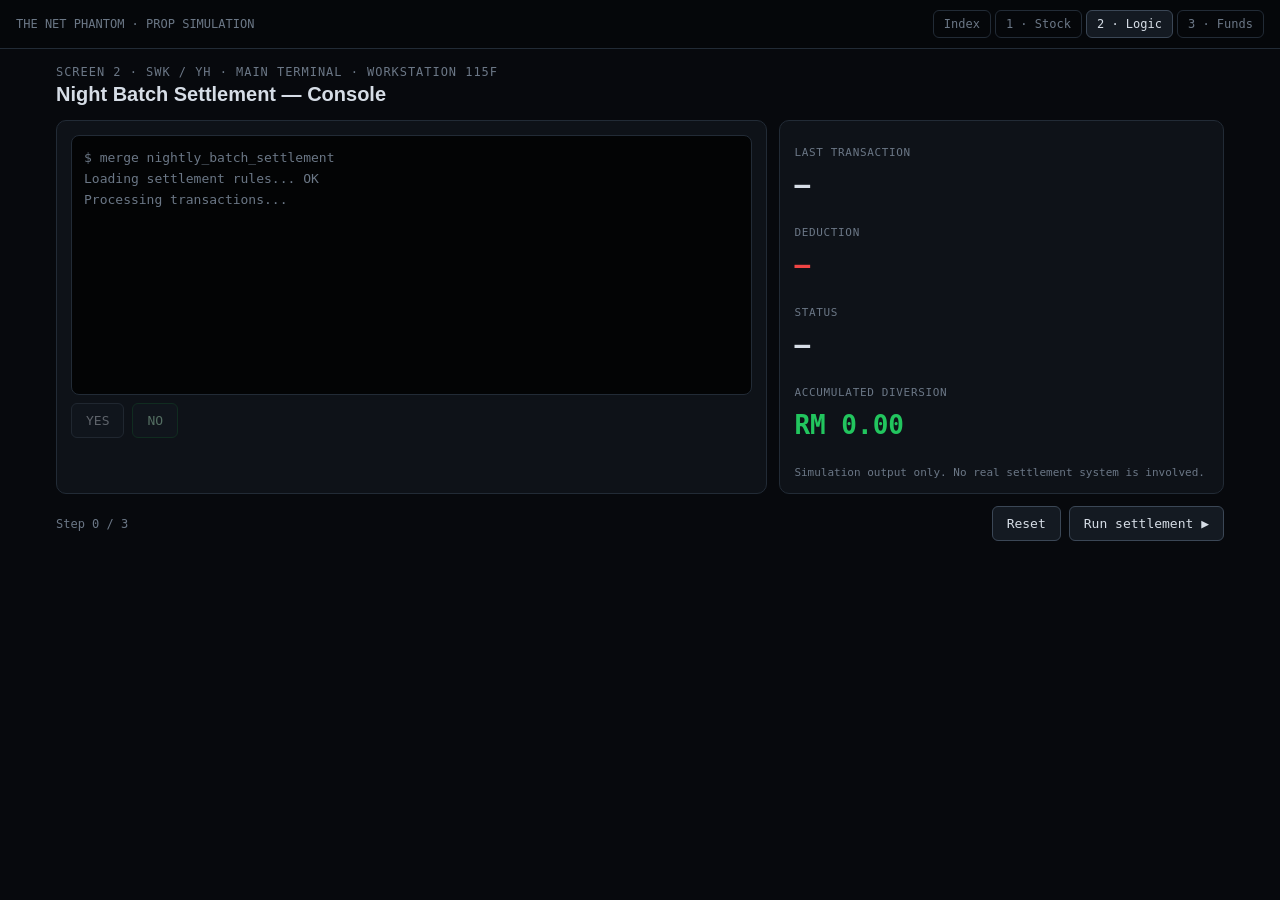
==== 2-implant.html @ ce19674f "Add THE NET PHANTOM screen props: trading, settlement, audit Co-Authored-By: Claude Haiku 5.5 <norep" ====
<!doctype html>
<html lang="en">
<head>
<meta charset="utf-8">
<meta name="viewport" content="width=device-width, initial-scale=1">
<title>Screen 2 — Settlement Console</title>
<link rel="stylesheet" href="shared/style.css">
</head>
<body>
<nav class="switcher">
  <span class="brand">THE NET PHANTOM · PROP SIMULATION</span>
  <a href="index.html">Index</a>
  <a href="1-stock.html">1 · Stock</a>
  <a href="2-implant.html" class="active">2 · Logic</a>
  <a href="3-auditor.html">3 · Funds</a>
</nav>

<main class="wrap">
  <p class="title">Screen 2 · SWK / YH · Main terminal · WORKSTATION 115F</p>
  <h1>Night Batch Settlement — Console</h1>

  <div class="grid two">
    <div class="panel">
      <div class="console" id="console"><span class="m">$ merge nightly_batch_settlement</span>
<span class="m">Loading settlement rules... OK</span>
<span class="m">Processing transactions...</span>
</div>
      <div class="banner red" id="ban-anom">ANOMALY: rounding condition broken on 1 line</div>
      <div class="banner amber" id="ban-prompt">EXECUTE MALICIOUS BATCH SCRIPT? [YES / NO]</div>
      <div class="scene-bar" style="margin-top:8px">
        <button class="btn" id="btn-yes" disabled>YES</button>
        <button class="btn ok" id="btn-no" disabled>NO</button>
      </div>
    </div>

    <div class="panel">
      <p class="label">Last transaction</p>
      <p class="big" id="tx">—</p>
      <p class="label" style="margin-top:14px">Deduction</p>
      <p class="big red" id="ded">—</p>
      <p class="label" style="margin-top:14px">Status</p>
      <p class="big" id="status">—</p>
      <p class="label" style="margin-top:14px">Accumulated diversion</p>
      <p class="big green" id="acc">RM 0.00</p>
      <div class="footnote">Simulation output only. No real settlement system is involved.</div>
    </div>
  </div>

  <div class="scene-bar">
    <span class="step" id="step">Step 0 / 3</span>
    <button class="btn" id="reset">Reset</button>
    <button class="btn" id="run">Run settlement ▶</button>
  </div>
</main>

<script src="shared/data.js"></script>
<script>
(function () {
  const S = window.PHANTOM.settlement;
  const $ = (id) => document.getElementById(id);
  const con = $("console");
  let step = 0, busy = false;

  function line(html) { con.insertAdjacentHTML("beforeend", "\n" + html); con.scrollTop = con.scrollHeight; }
  function wait(ms) { return new Promise((r) => setTimeout(r, ms)); }
  function count(el, from, to, ms, fmt) {
    return new Promise((res) => {
      const t0 = performance.now();
      (function tick(now) {
        const k = Math.min(1, (now - t0) / ms), v = from + (to - from) * k;
        el.textContent = fmt(v); if (k < 1) requestAnimationFrame(tick); else res();
      })(t0);
    });
  }
  const money = (v) => "RM " + v.toLocaleString("en-MY", { minimumFractionDigits: 2, maximumFractionDigits: 2 });

  async function run() {
    if (busy || step > 0) return; busy = true; $("run").disabled = true;
    step = 1; $("step").textContent = "Step 1 / 3";
    line('<span class="g">Processing ' + S.dailyTransactions.toLocaleString() + ' transactions... OK</span>');
    await wait(700);
    line('<span class="r">TX_REF: ' + S.txRef + " | DEDUCTION: -RM " + S.deductionRM.toFixed(2) + " | STATUS: " + S.status + "</span>");
    $("tx").textContent = S.txRef; $("ded").textContent = "−RM " + S.deductionRM.toFixed(2); $("status").textContent = S.status;
    $("ban-anom").classList.add("show");
    await wait(900);
    step = 2; $("step").textContent = "Step 2 / 3";
    $("ban-prompt").classList.add("show"); $("btn-yes").disabled = false; $("btn-no").disabled = false;
    busy = false;
  }

  async function yes() {
    if (busy || step !== 2) return; busy = true; $("btn-yes").disabled = true; $("btn-no").disabled = true;
    $("ban-prompt").classList.remove("show");
    line('<span class="a">&gt; EXECUTE MALICIOUS BATCH SCRIPT — confirmed</span>');
    await wait(500);
    line('<span class="a">DAY 2 - MORNING SETTLEMENT: +' + money(S.day2MorningRM) + "</span>");
    await count($("acc"), 0, S.day2MorningRM, 900, (v) => money(v));
    await wait(500);
    line('<span class="a">MONTH 2 - ACCUMULATED DIVERSION: +' + money(S.month2AccumulatedRM) + "</span>");
    await count($("acc"), S.day2MorningRM, S.month2AccumulatedRM, 1400, (v) => money(v));
    step = 3; $("step").textContent = "Step 3 / 3"; busy = false;
  }

  function no() {
    if (busy || step !== 2) return;
    $("ban-prompt").classList.remove("show"); $("btn-yes").disabled = true; $("btn-no").disabled = true;
    line('<span class="g">&gt; Script not executed. Rollback recommended — report to Technical Lead.</span>');
    step = 3; $("step").textContent = "Step 3 / 3";
  }

  function reset() {
    con.innerHTML = '<span class="m">$ merge nightly_batch_settlement</span>\n<span class="m">Loading settlement rules... OK</span>\n<span class="m">Processing transactions...</span>';
    ["ban-anom", "ban-prompt"].forEach((b) => $(b).classList.remove("show"));
    $("tx").textContent = "—"; $("ded").textContent = "—"; $("status").textContent = "—"; $("acc").textContent = "RM 0.00";
    $("btn-yes").disabled = true; $("btn-no").disabled = true; $("run").disabled = false;
    step = 0; busy = false; $("step").textContent = "Step 0 / 3";
  }

  $("run").addEventListener("click", run);
  $("btn-yes").addEventListener("click", yes);
  $("btn-no").addEventListener("click", no);
  $("reset").addEventListener("click", reset);
})();
</script>
</body>
</html>
---- shared/style.css ----
:root {
  --bg: #07090d;
  --panel: #0e1218;
  --panel-2: #141a22;
  --line: #222b36;
  --text: #d6dde6;
  --muted: #6b7786;
  --green: #22c55e;
  --red: #ef4444;
  --amber: #f59e0b;
  --blue: #38bdf8;
  --mono: ui-monospace, "SF Mono", Menlo, Consolas, monospace;
  --sans: -apple-system, BlinkMacSystemFont, "Segoe UI", Roboto, sans-serif;
}
* { box-sizing: border-box; }
html, body { margin: 0; background: var(--bg); color: var(--text); font-family: var(--sans); }
body { min-height: 100vh; padding-bottom: 56px; }

/* ---- top switcher bar (same on every screen) ---- */
.switcher {
  position: sticky; top: 0; z-index: 10;
  display: flex; flex-wrap: wrap; gap: 6px 4px; align-items: center;
  padding: 10px 16px; background: #05070a; border-bottom: 1px solid var(--line);
  font-family: var(--mono); font-size: 12px;
}
.switcher .brand { color: var(--muted); margin-right: auto; }
.switcher a {
  color: var(--muted); text-decoration: none; padding: 6px 10px;
  border: 1px solid var(--line); border-radius: 6px;
}
.switcher a.active, .switcher a:hover { color: var(--text); border-color: #3b4756; background: var(--panel-2); }

.wrap { padding: 16px; max-width: 1200px; margin: 0 auto; }
.title { font-family: var(--mono); font-size: 12px; color: var(--muted); letter-spacing: .08em; text-transform: uppercase; margin: 0 0 4px; }
h1 { font-size: 20px; margin: 0 0 14px; font-weight: 600; }

.panel { background: var(--panel); border: 1px solid var(--line); border-radius: 10px; padding: 14px; }
.grid { display: grid; gap: 12px; grid-template-columns: 1fr; }
@media (min-width: 900px) { .grid.two { grid-template-columns: 1.6fr 1fr; } .grid.three { grid-template-columns: repeat(3, 1fr); } }

.label { font-family: var(--mono); font-size: 11px; color: var(--muted); text-transform: uppercase; letter-spacing: .06em; }
.big { font-family: var(--mono); font-size: 26px; font-weight: 600; margin-top: 4px; }
.green { color: var(--green); } .red { color: var(--red); } .amber { color: var(--amber); } .blue { color: var(--blue); }

.btn {
  font-family: var(--mono); font-size: 13px; color: var(--text); background: var(--panel-2);
  border: 1px solid #3b4756; border-radius: 6px; padding: 9px 14px; cursor: pointer;
}
.btn:hover { border-color: var(--blue); }
.btn.danger { border-color: #7f1d1d; color: #fecaca; }
.btn.ok { border-color: #14532d; color: #bbf7d0; }
.btn:disabled { opacity: .4; cursor: default; }

.banner {
  font-family: var(--mono); font-size: 14px; padding: 10px 12px; border-radius: 6px;
  border: 1px solid; margin: 8px 0; display: none;
}
.banner.show { display: block; animation: fade .4s ease; }
.banner.green { border-color: #14532d; background: #052e16; color: #86efac; }
.banner.red { border-color: #7f1d1d; background: #2a0a0a; color: #fca5a5; }
.banner.amber { border-color: #713f12; background: #281a05; color: #fcd34d; }

.console {
  font-family: var(--mono); font-size: 13px; line-height: 1.6; background: #030405;
  border: 1px solid var(--line); border-radius: 8px; padding: 12px; min-height: 260px;
  white-space: pre-wrap; overflow: auto; max-height: 420px;
}
.console .r { color: var(--red); } .console .g { color: var(--green); } .console .a { color: var(--amber); } .console .m { color: var(--muted); }

table { width: 100%; border-collapse: collapse; font-family: var(--mono); font-size: 12px; }
th, td { text-align: left; padding: 7px 8px; border-bottom: 1px solid var(--line); }
th { color: var(--muted); font-weight: 500; text-transform: uppercase; font-size: 11px; }
tr.flag td { color: #fca5a5; background: #1c0b0b; }

.stamp {
  display: inline-block; font-family: var(--mono); font-size: 12px; padding: 4px 8px;
  border: 1px solid #7f1d1d; color: #fca5a5; border-radius: 4px; transform: rotate(-2deg);
}
.footnote { font-family: var(--mono); font-size: 11px; color: var(--muted); margin-top: 10px; }
.scene-bar { display: flex; flex-wrap: wrap; gap: 8px; align-items: center; margin-top: 12px; }
.scene-bar .step { font-family: var(--mono); font-size: 12px; color: var(--muted); margin-right: auto; }
canvas { width: 100%; height: 320px; display: block; background: #04060a; border-radius: 8px; border: 1px solid var(--line); }

@keyframes fade { from { opacity: 0; transform: translateY(-4px); } to { opacity: 1; transform: none; } }
@media (max-width: 600px) {
  .wrap { padding: 12px; }
  .big { font-size: 22px; }
  table { font-size: 11px; }
}
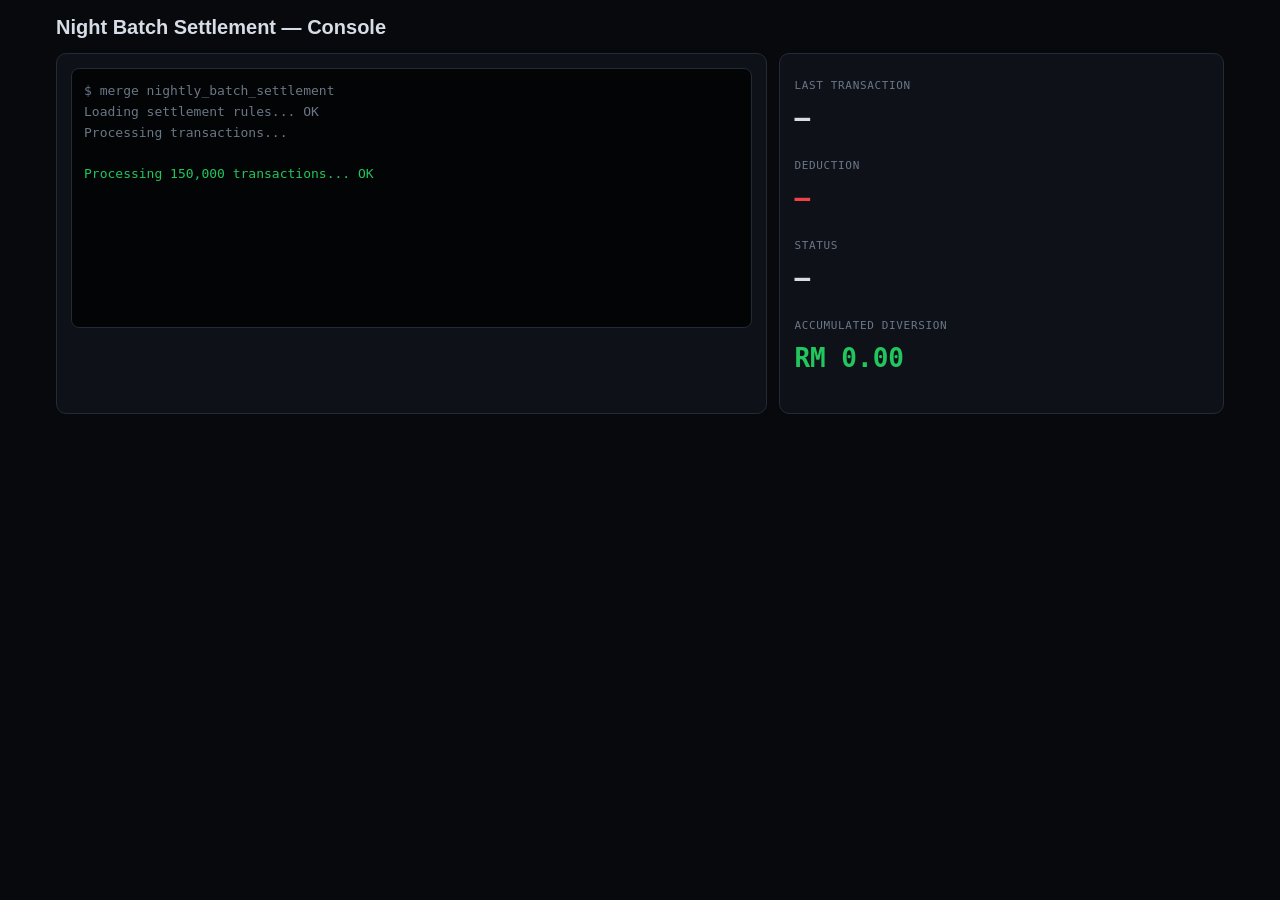
==== commit 636c02f3: "Hide prop UI in default view: no nav, titles, footnotes or control buttons; auto-play settlement and" ====
--- a/2-implant.html
+++ b/2-implant.html
@@ -3,8 +3,9 @@
 <head>
 <meta charset="utf-8">
 <meta name="viewport" content="width=device-width, initial-scale=1">
-<title>Screen 2 — Settlement Console</title>
+<title>Settlement</title>
 <link rel="stylesheet" href="shared/style.css">
+<script>if (!/[?&]ctrl=1/.test(location.search)) document.documentElement.classList.add("clean");</script>
 </head>
 <body>
 <nav class="switcher">
@@ -86,6 +87,7 @@
     step = 2; $("step").textContent = "Step 2 / 3";
     $("ban-prompt").classList.add("show"); $("btn-yes").disabled = false; $("btn-no").disabled = false;
     busy = false;
+    if (document.documentElement.classList.contains("clean")) setTimeout(yes, 2500);
   }
 
   async function yes() {
@@ -120,6 +122,7 @@
   $("btn-yes").addEventListener("click", yes);
   $("btn-no").addEventListener("click", no);
   $("reset").addEventListener("click", reset);
+  if (document.documentElement.classList.contains("clean")) setTimeout(run, 1000);
 })();
 </script>
 </body>
--- a/shared/style.css
+++ b/shared/style.css
@@ -81,6 +81,10 @@
 .scene-bar .step { font-family: var(--mono); font-size: 12px; color: var(--muted); margin-right: auto; }
 canvas { width: 100%; height: 320px; display: block; background: #04060a; border-radius: 8px; border: 1px solid var(--line); }
 
+/* Clean mode (default): only the screen itself is visible. Add ?ctrl=1 to the URL to show nav and presenter controls. */
+.clean .switcher, .clean .title, .clean .scene-bar, .clean .footnote, .clean .toast { display: none !important; }
+.clean body { padding-bottom: 0; }
+
 @keyframes fade { from { opacity: 0; transform: translateY(-4px); } to { opacity: 1; transform: none; } }
 @media (max-width: 600px) {
   .wrap { padding: 12px; }
